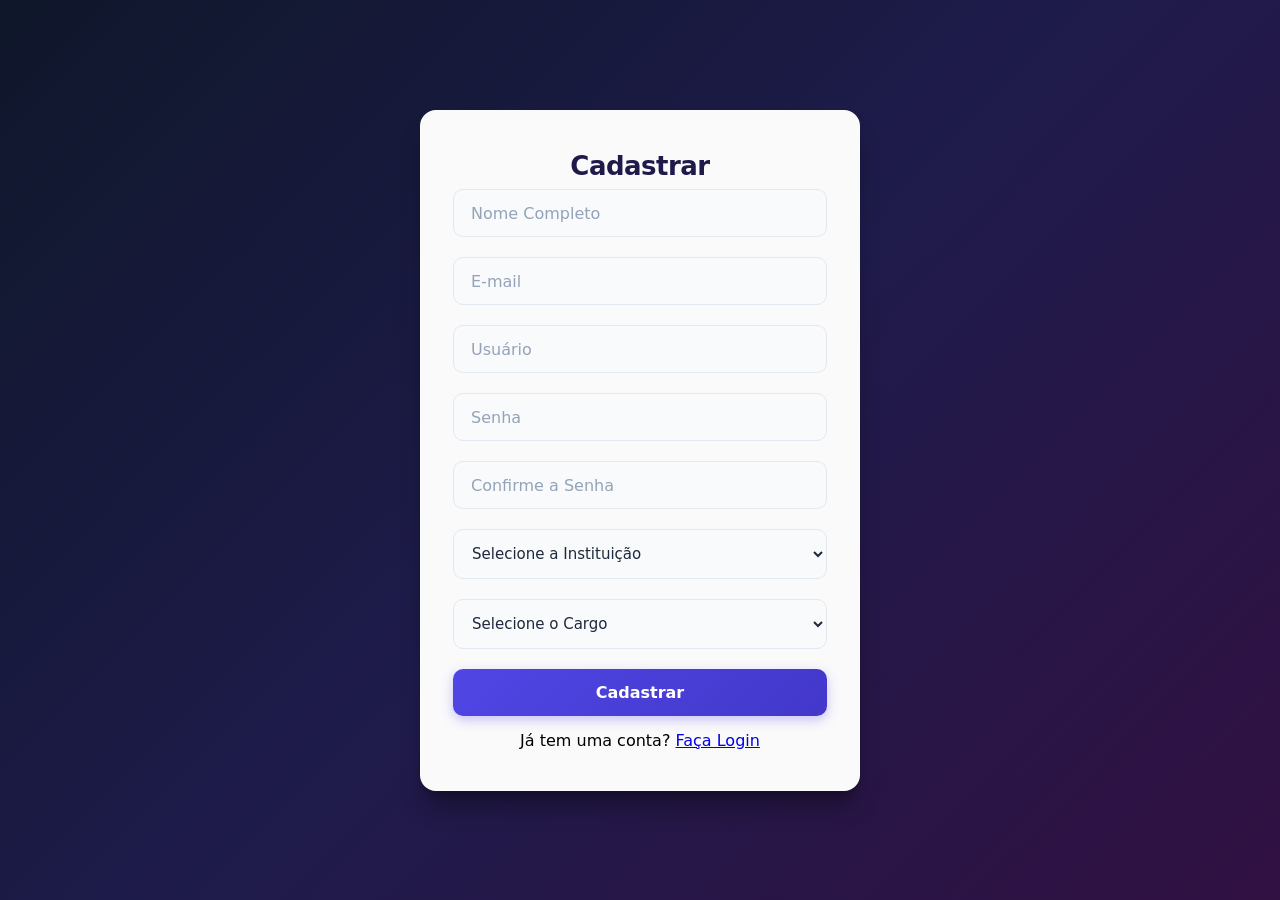
==== cadastro.html @ a0473851 "Add files via upload" ====
<!DOCTYPE html>
<html lang="pt-br">
<head>
    <meta charset="UTF-8">
    <meta name="viewport" content="width=device-width, initial-scale=1.0">
    <link rel="stylesheet" href="css/auth.css">
    <title>Refeição Consciente - Cadastro</title>
    <script src="https://accounts.google.com/gsi/client" async defer></script>
</head>
<body>
    <div class="container">
        <div class="card">
            <h1>Cadastrar</h1>
            <div id="msgError"></div>
            <div id="msgSuccess"></div>
            
            <div class="labels">
                <input type="text" id="nome" placeholder=" " required />
                <label for="nome">Nome Completo</label>
            </div>
            <div class="labels">
                <input type="email" id="email" placeholder=" " required />
                <label for="email">E-mail</label>
            </div>
            <div class="labels">
                <input type="text" id="usuario" placeholder=" " required />
                <label for="usuario">Usuário</label>
            </div>
            <div class="labels">
                <input type="password" id="senha" placeholder=" " required />
                <label for="senha">Senha</label>
            </div>
            <div class="labels">
                <input type="password" id="confirmaSenha" placeholder=" " required />
                <label for="confirmaSenha">Confirme a Senha</label>
            </div>
            <div class="labels">
                <select id="instituicao" required>
                    <option value="" disabled selected>Selecione a Instituição</option>
                    <option value="1">Escola Estadual Exemplo</option> 
                </select>
            </div>
            <div class="labels">
                <select id="cargo" required>
                    <option value="" disabled selected>Selecione o Cargo</option>
                    <option value="responsavel">Responsável de Turma / Professor</option>
                    <option value="operador">Cozinheiro(a) / Operador</option>
                    <option value="consumidor">Aluno / Consumidor</option>
                </select>
            </div>
            <button onclick="cadastrar()">Cadastrar</button>

            <div style="margin-top: 15px; display: flex; justify-content: center;">
                <div id="g_id_onload" data-client_id="SEU_CLIENT_ID" data-callback="handleCredentialResponse"></div>
                <div class="g_id_signin" data-type="standard"></div>
            </div>

            <p>Já tem uma conta? <a href="login.html">Faça Login</a></p>
        </div>
    </div>
    <script src="js/auth.js"></script>
</body>
</html>
---- css/auth.css ----
* {
    margin: 0;
    padding: 0;
    box-sizing: border-box;
    font-family: 'Inter', 'Segoe UI', system-ui, -apple-system, sans-serif;
}

body {
    background: linear-gradient(135deg, #0f172a 0%, #1e1b4b 50%, #311042 100%);
    display: flex;
    justify-content: center;
    align-items: center;
    min-height: 100vh;
    padding: 20px;
}

.container {
    width: 100%;
    max-width: 440px;
}

.card {
    background: rgba(255, 255, 255, 0.98);
    backdrop-filter: blur(10px);
    padding: 40px 32px;
    border-radius: 16px;
    box-shadow: 0 20px 25px -5px rgba(0, 0, 0, 0.3), 0 10px 10px -5px rgba(0, 0, 0, 0.2);
    text-align: center;
    border: 1px solid rgba(255, 255, 255, 0.2);
}

.card h1 {
    color: #1e1b4b;
    font-size: 26px;
    font-weight: 700;
    margin-bottom: 8px;
    letter-spacing: -0.5px;
}

.subtitle {
    color: #64748b;
    font-size: 14px;
    margin-bottom: 28px;
}

.labels {
    position: relative;
    margin-bottom: 20px;
    text-align: left;
}

.labels input, .labels select {
    width: 100%;
    padding: 14px 14px;
    border: 1.5px solid #e2e8f0;
    border-radius: 10px;
    outline: none;
    font-size: 15px;
    color: #1e293b;
    background: #f8fafc;
    transition: all 0.2s ease-in-out;
}

.labels input:focus, .labels select:focus {
    border-color: #4f46e5;
    background: #ffffff;
    box-shadow: 0 0 0 4px rgba(79, 70, 229, 0.15);
}

.labels label {
    position: absolute;
    left: 14px;
    top: 50%;
    transform: translateY(-50%);
    color: #94a3b8;
    transition: all 0.2s ease;
    pointer-events: none;
    background: transparent;
    padding: 0 4px;
}

.labels input:focus ~ label,
.labels input:not(:placeholder-shown) ~ label {
    top: 0;
    font-size: 12px;
    font-weight: 600;
    color: #4f46e5;
    background: #ffffff;
}

.forgot-password-link {
    display: block;
    text-align: right;
    margin: -10px 0 20px 0;
    font-size: 13px;
    color: #4f46e5;
    text-decoration: none;
    font-weight: 600;
}

.forgot-password-link:hover {
    text-decoration: underline;
}

button {
    width: 100%;
    padding: 14px;
    background: linear-gradient(135deg, #4f46e5 0%, #4338ca 100%);
    color: white;
    border: none;
    border-radius: 10px;
    font-size: 16px;
    font-weight: 600;
    cursor: pointer;
    box-shadow: 0 4px 12px rgba(79, 70, 229, 0.3);
    transition: all 0.2s ease;
}

button:hover {
    transform: translateY(-1px);
    box-shadow: 0 6px 16px rgba(79, 70, 229, 0.4);
}

#msgError, #msgSuccess {
    padding: 12px 16px;
    border-radius: 8px;
    margin-bottom: 20px;
    font-size: 14px;
    font-weight: 500;
    display: none;
}

#msgError {
    background-color: #fef2f2;
    color: #991b1b;
    border: 1px solid #fecaca;
}

#msgSuccess {
    background-color: #f0fdf4;
    color: #166534;
    border: 1px solid #bbf7d0;
}

p.footer-text {
    margin-top: 24px;
    font-size: 14px;
    color: #64748b;
}

p.footer-text a {
    color: #4f46e5;
    text-decoration: none;
    font-weight: 600;
}

p.footer-text a:hover {
    text-decoration: underline;
}
/* Container de ações secundárias no login */
.forgot-container {
    display: flex;
    justify-content: flex-end;
    margin-top: -8px;
    margin-bottom: 22px;
}

.forgot-password-link {
    font-size: 13px;
    color: #6366f1;
    text-decoration: none;
    font-weight: 500;
    transition: color 0.2s ease;
}

.forgot-password-link:hover {
    color: #4f46e5;
    text-decoration: underline;
}
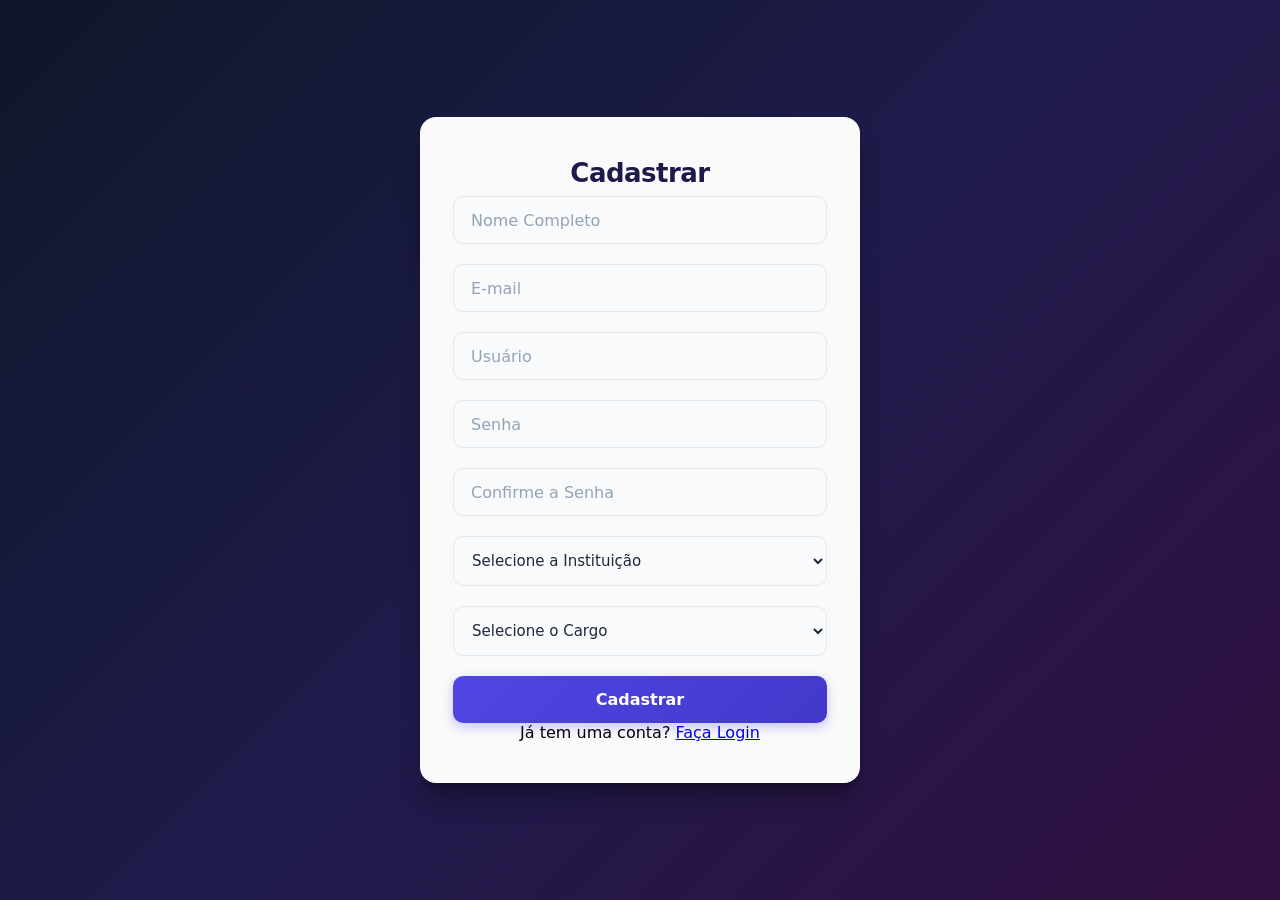
==== commit 0eda4093: "Update cadastro.html" ====
--- a/cadastro.html
+++ b/cadastro.html
@@ -5,7 +5,6 @@
     <meta name="viewport" content="width=device-width, initial-scale=1.0">
     <link rel="stylesheet" href="css/auth.css">
     <title>Refeição Consciente - Cadastro</title>
-    <script src="https://accounts.google.com/gsi/client" async defer></script>
 </head>
 <body>
     <div class="container">
@@ -49,15 +48,9 @@
                 </select>
             </div>
             <button onclick="cadastrar()">Cadastrar</button>
-
-            <div style="margin-top: 15px; display: flex; justify-content: center;">
-                <div id="g_id_onload" data-client_id="SEU_CLIENT_ID" data-callback="handleCredentialResponse"></div>
-                <div class="g_id_signin" data-type="standard"></div>
-            </div>
-
             <p>Já tem uma conta? <a href="login.html">Faça Login</a></p>
         </div>
     </div>
     <script src="js/auth.js"></script>
 </body>
-</html>+</html>
